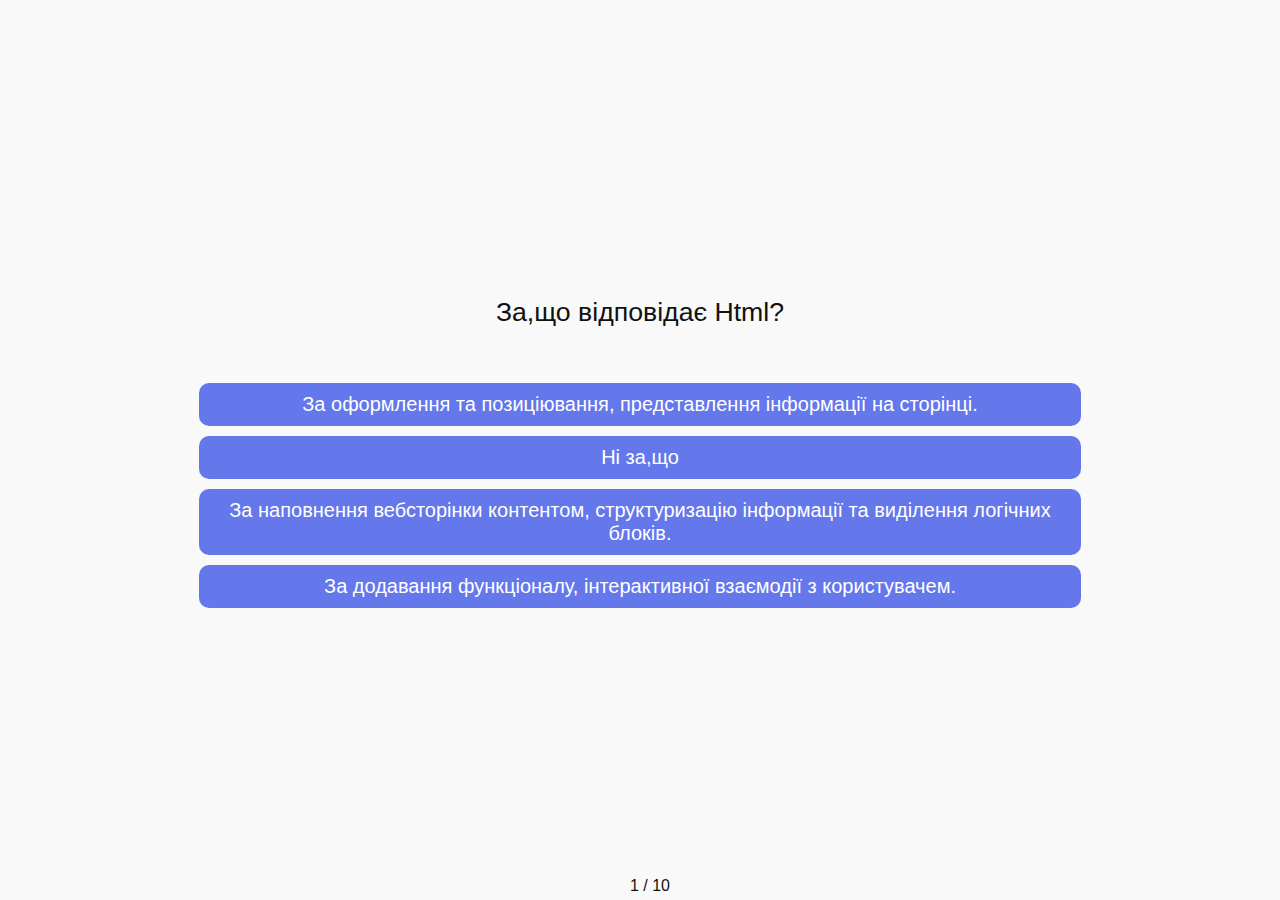
==== button.html @ 813b7c56 "ProjectJs" ====
<!DOCTYPE html>
<html>

<head>
    <title>Quiz</title>
    <meta charset="utf-8">
    <link rel="stylesheet" type="text/css" href="./css/styles.css">
    <meta name='viewport' content='width=device-width, initial-scale=1.0, maximum-scale=1.0, user-scalable=0' />

</head>

<body>
    <div class="wrapper">
        <main class="main">
            <div class="quiz__head">
                <div class="head__content" id="head">Lorem ipsum dolor sit amet consectetur adipisicing elit. Ut ducimus
                    odit accusamus, illum quas magni provident odio praesentium commodi sint, porro harum, minus
                    cupiditate architecto culpa aut ex dolore officia.</div>
            </div>
            <div class="quiz__body">
                <div class="buttons">
                    <div class="buttons__content" id="buttons">
                        <button class="button">Default button</button><br>
                        <button class="button button_wrong">Wrong answer</button><br>
                        <button class="button button_correct">Correct answer</button><br>
                        <button class="button button_passive">Unclicked button</button><br>
                    </div>
                </div>

                <div class="quiz__footer">
                    <div class="footer__content" id="pages">0 / 0</div>
                </div>
            </div>

        </main>
    </div>
    <script type="text/javascript" src="./js/button.js"></script>
    <script type="text/javascript" src="./js/python.js"></script>
</body>

</html>
---- css/styles.css ----
@import url(./button.css);
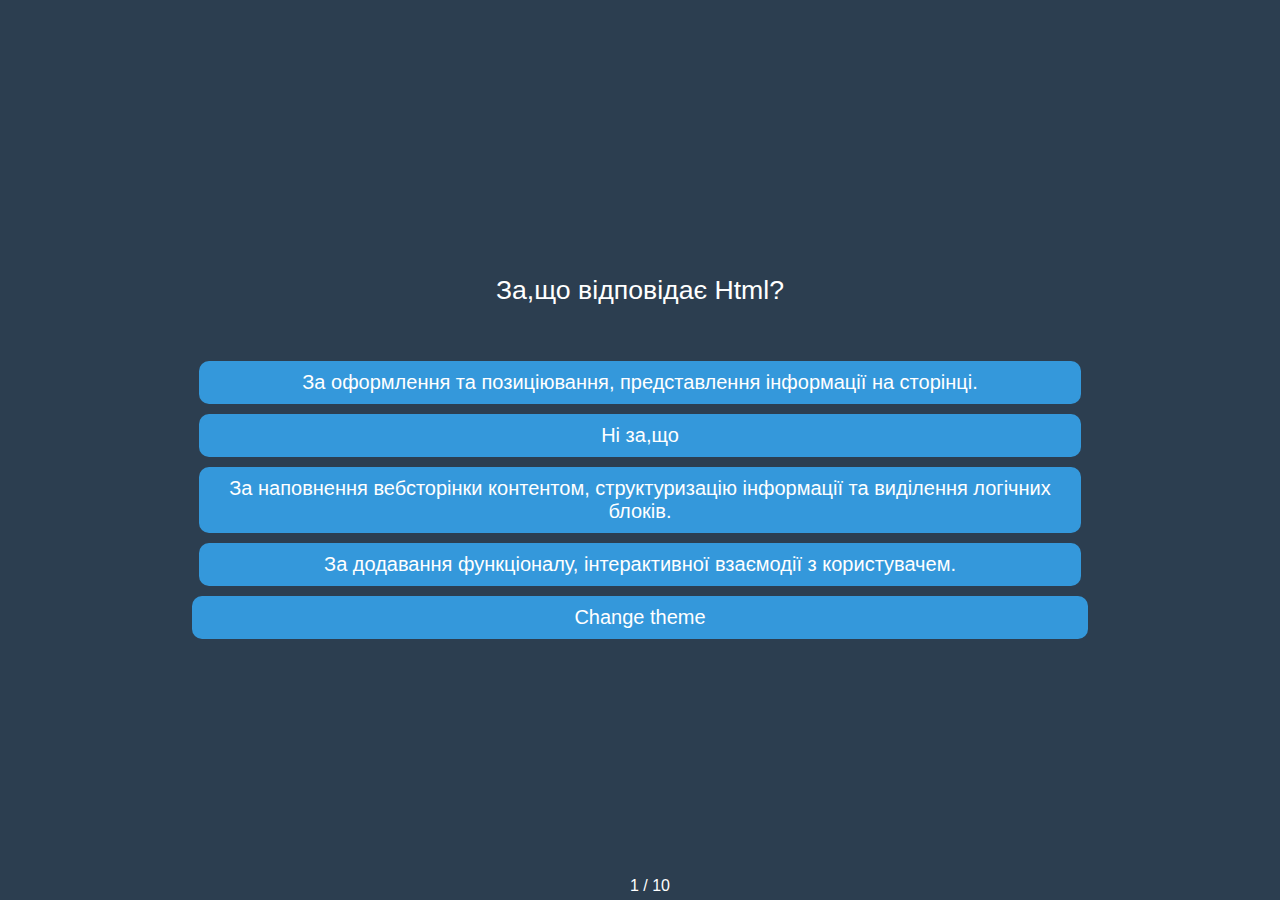
==== commit 3d532550: "add changer" ====
--- a/button.html
+++ b/button.html
@@ -1,16 +1,16 @@
 <!DOCTYPE html>
-<html>
+<html class="html_q">
 
 <head>
     <title>Quiz</title>
     <meta charset="utf-8">
-    <link rel="stylesheet" type="text/css" href="./css/styles.css">
+    <link rel="stylesheet" type="text/css" href="./css/button.css">
+    <link rel="stylesheet" href="./css/defaultTheme.css" id="theme-link">
     <meta name='viewport' content='width=device-width, initial-scale=1.0, maximum-scale=1.0, user-scalable=0' />
-
 </head>
 
-<body>
-    <div class="wrapper">
+<body class="body_q">
+    <div class="wrapper_button_1">
         <main class="main">
             <div class="quiz__head">
                 <div class="head__content" id="head">Lorem ipsum dolor sit amet consectetur adipisicing elit. Ut ducimus
@@ -32,10 +32,13 @@
                 </div>
             </div>
 
+                <button class="button theme-button" id="theme-button">Change theme</button>
+
+
         </main>
     </div>
     <script type="text/javascript" src="./js/button.js"></script>
-    <script type="text/javascript" src="./js/python.js"></script>
+    <script src="./js/changeTheme.js"></script>
 </body>
 
 </html>--- a/css/button.css
+++ b/css/button.css
@@ -0,0 +1,85 @@
+.body_q, .html_q{
+	width: 100%;
+	height: 100%;
+	margin: 0;
+	padding: 0;
+	overflow: hidden;
+	font-size: 16px;
+	font-family: helvetica, arial;
+	
+}
+
+.wrapper_button_1
+{
+	width: 100%;
+	height: 100%;
+	display: table;
+}
+
+.main
+{
+	display: table-cell;
+	vertical-align: middle;
+	text-align: center;
+  
+}
+
+
+
+.quiz__head
+{
+	font-size: 20pt;
+	margin: 10px;
+	margin-bottom: 50px;
+}
+
+.head__content 
+{
+	padding: 5px;
+}
+
+.quiz__body
+{
+	margin: 10px;
+}
+
+.quiz__footer 
+{
+	position: absolute;
+	bottom: 0;
+	display: block;
+	width: 100%;
+}
+
+.footer__content 
+{
+	padding: 5px;
+}
+
+.button
+{
+	border: 0;
+	border-radius: 10px;
+	padding: 10px 25px;
+	width: 70%;
+	font-size: 15pt;
+	display: block;
+	margin: 2px auto;
+	cursor: pointer;
+	margin-top: 10px;
+}
+
+.button_wrong 
+{
+	background: #EB6465;
+}
+
+.button_correct
+{
+	background: #5EB97D;
+}
+
+.button_passive
+{
+	background: #B3B3B3;
+}--- a/css/defaultTheme.css
+++ b/css/defaultTheme.css
@@ -0,0 +1,30 @@
+.body_q, .html_q{
+	background: #2c3e50;
+	color: #fff;
+    transition: 1s;
+}
+.quiz-frame
+{
+	border: 0;
+	box-shadow: 0 0 10px rgba(0,0,0,0.5);
+}
+.button
+{
+    transition: 1s;
+	background: #3498db;
+	color: #fff;
+}
+.button_wrong 
+{
+	background: #EB6465;
+}
+
+.button_correct
+{
+	background: #5EB97D;
+}
+
+.button_passive
+{
+	background: #B3B3B3;
+}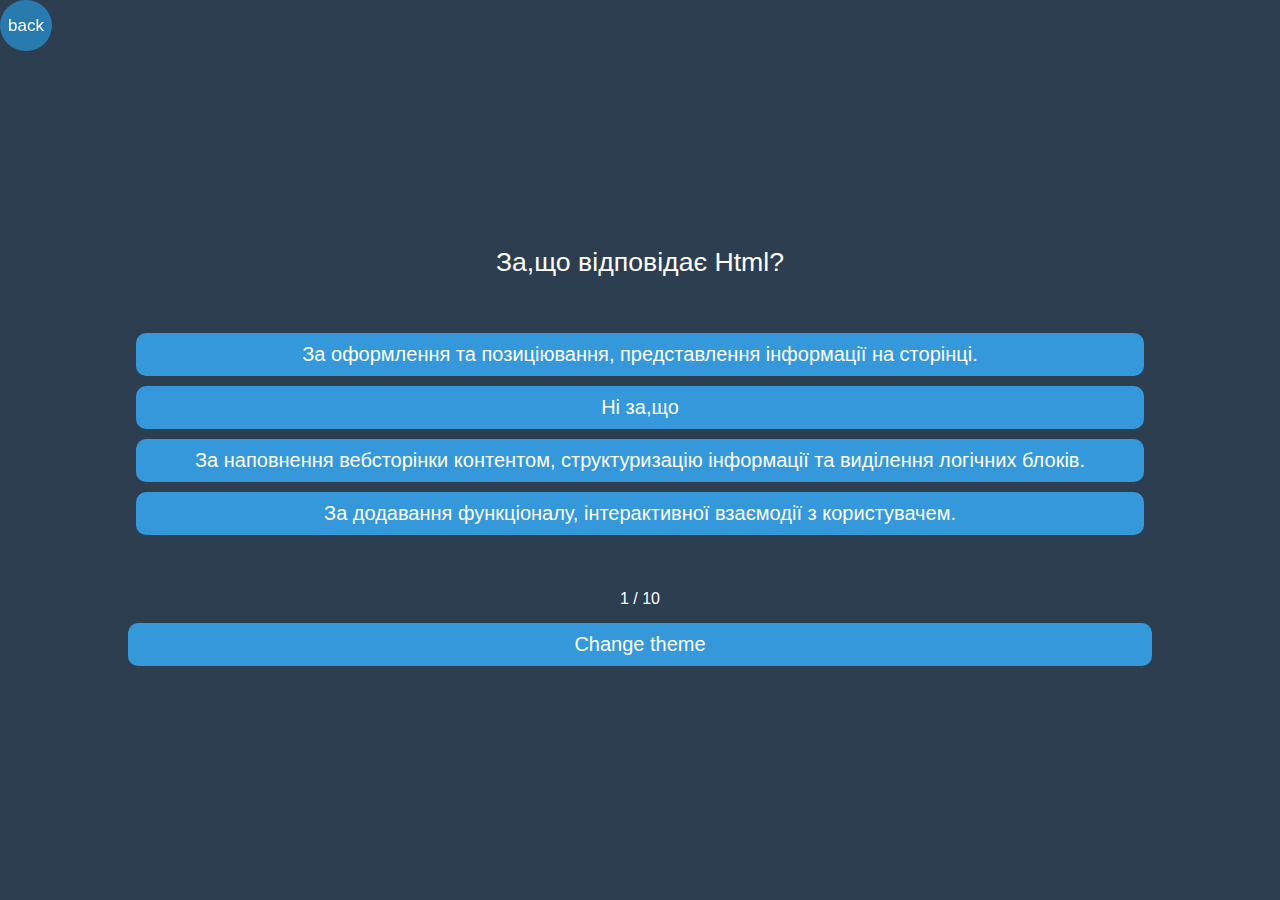
==== commit c6d03ad1: "final" ====
--- a/button.html
+++ b/button.html
@@ -6,10 +6,13 @@
     <meta charset="utf-8">
     <link rel="stylesheet" type="text/css" href="./css/button.css">
     <link rel="stylesheet" href="./css/defaultTheme.css" id="theme-link">
+    <link rel="stylesheet" href="./css/reset.css">
     <meta name='viewport' content='width=device-width, initial-scale=1.0, maximum-scale=1.0, user-scalable=0' />
 </head>
 
 <body class="body_q">
+    <button class="back_button"><a class="back" id="back_button" href="./index.html">back</a></button>
+
     <div class="wrapper_button_1">
         <main class="main">
             <div class="quiz__head">
--- a/css/button.css
+++ b/css/button.css
@@ -3,7 +3,7 @@
 	height: 100%;
 	margin: 0;
 	padding: 0;
-	overflow: hidden;
+	
 	font-size: 16px;
 	font-family: helvetica, arial;
 	
@@ -45,7 +45,7 @@
 
 .quiz__footer 
 {
-	position: absolute;
+	
 	bottom: 0;
 	display: block;
 	width: 100%;
@@ -53,6 +53,7 @@
 
 .footer__content 
 {
+margin-top: 50px;
 	padding: 5px;
 }
 
@@ -61,12 +62,13 @@
 	border: 0;
 	border-radius: 10px;
 	padding: 10px 25px;
-	width: 70%;
+	width: 80%;
 	font-size: 15pt;
 	display: block;
 	margin: 2px auto;
 	cursor: pointer;
 	margin-top: 10px;
+	
 }
 
 .button_wrong 
@@ -82,4 +84,20 @@
 .button_passive
 {
 	background: #B3B3B3;
+}
+
+.back_button{
+	background:#297aaf;
+	border-radius: 111px;
+	padding: 17px 8px;
+	color:  #ffffff;
+	display: inline-block;
+	font: normal bold 17px/1 "Open Sans", sans-serif;
+	text-align: center;
+	border: none;
+	position: fixed;
+	font-weight: 200;
+}
+.back{
+	text-decoration: none;
 }